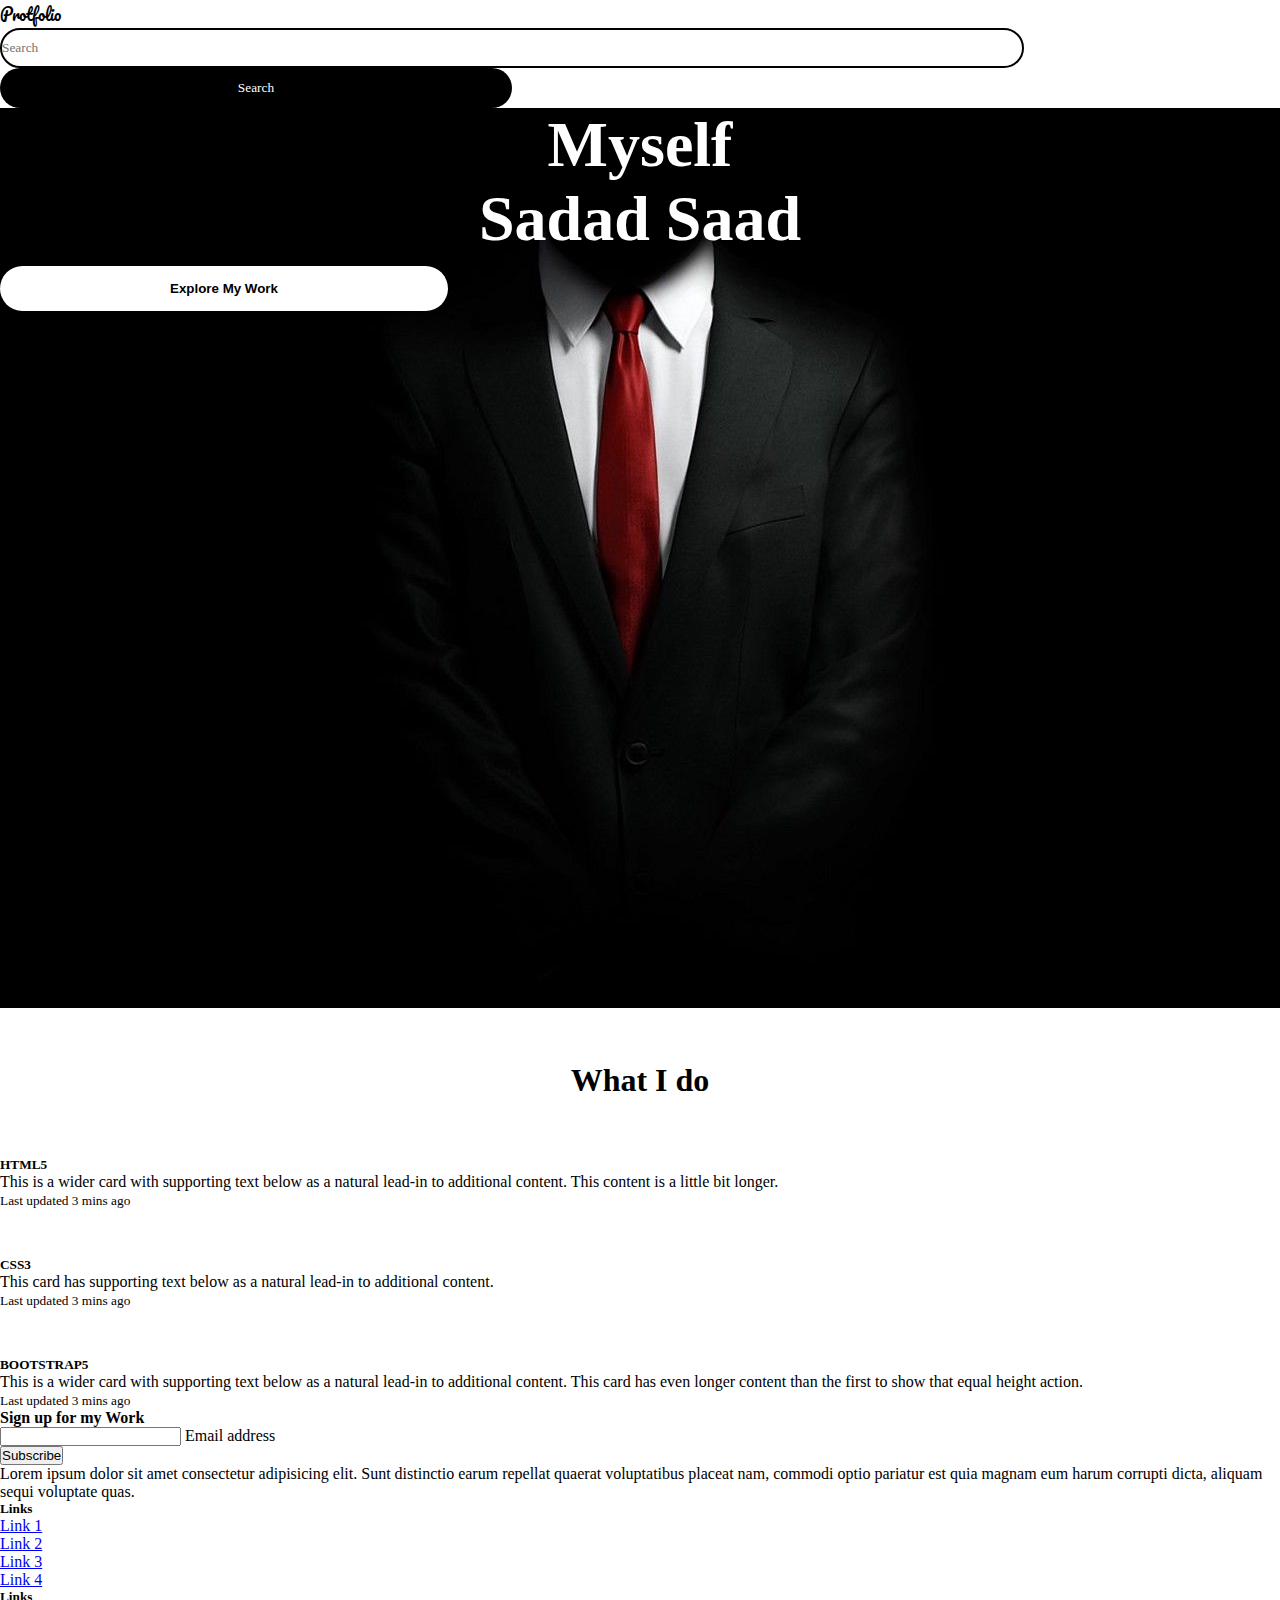
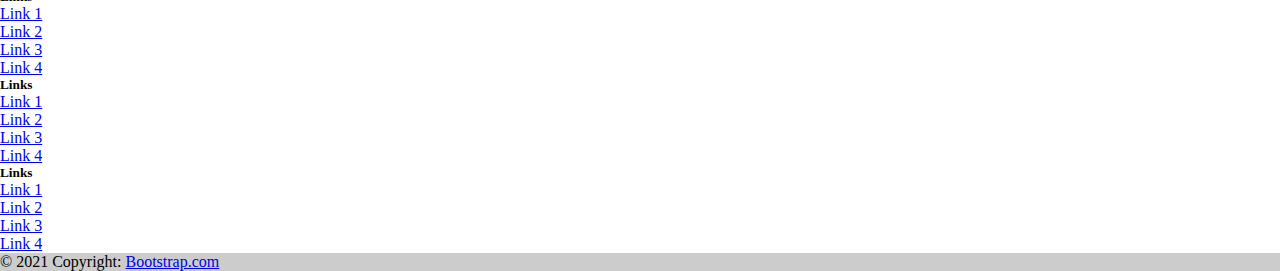
==== index.html @ 34fd71c3 "git add" ====
<!DOCTYPE html>
<html lang="en">
<head>
    <meta charset="UTF-8">
    <meta http-equiv="X-UA-Compatible" content="IE=edge">
    <meta name="viewport" content="width=device-width, initial-scale=1.0">
    <link rel="stylesheet" href="style.css">
    <link rel="preconnect" href="https://fonts.googleapis.com">
<link rel="preconnect" href="https://fonts.gstatic.com" crossorigin>
<link href="https://fonts.googleapis.com/css2?family=Pacifico&display=swap" rel="stylesheet"> 
<link rel="stylesheet" href="https://pro.fontawesome.com/releases/v5.10.0/css/all.css" integrity="sha384-AYmEC3Yw5cVb3ZcuHtOA93w35dYTsvhLPVnYs9eStHfGJvOvKxVfELGroGkvsg+p" crossorigin="anonymous"/>  
<link href="https://cdn.jsdelivr.net/npm/bootstrap@5.1.1/dist/css/bootstrap.min.css" rel="stylesheet" integrity="sha384-F3w7mX95PdgyTmZZMECAngseQB83DfGTowi0iMjiWaeVhAn4FJkqJByhZMI3AhiU" crossorigin="anonymous">
    <title>My Protfolio</title>

</head>
<body>
    <!--navbar-->
<section>
    <nav class="navbar navbar-light bg-light">
        <div class="container-fluid">
          <a class="navbar-brand">Protfolio</a>
          <form class="d-flex">
            <input class="search" type="search" placeholder="Search" aria-label="Search">
            <button class="btn0" type="submit">Search</button>
          </form>
        </div>
      </nav>
</section>

<!--background-->
<section>
    <div class="main">
        <div class="container py-5">
        <div class="row py-4">
            <div class="col-lg-7 pt-5 text-center">
    <h1>Myself<br> Sadad Saad</h1>
   <a href="explore.html">  <button class="btn1 mt-3">Explore My Work</button></a>
            </div>
            </div>
        </div>
    </div>

</section>
<br><br><br>
<!--what-->

<h1>What I do</h1>


<section>
    <div class="card-group">
        <div class="card">
     
          <div class="card-body">
            <i class="fab fa-html5"></i>
            <h5 class="card-title">HTML5</h5>
            <p class="card-text">This is a wider card with supporting text below as a natural lead-in to additional content. This content is a little bit longer.</p>
            <p class="card-text"><small class="text-muted">Last updated 3 mins ago</small></p>
          </div>
        </div>
        <div class="card">
          <div class="card-body">
       <i class="fab fa-css3"></i>
            <h5 class="card-title">CSS3</h5>
            <p class="card-text">This card has supporting text below as a natural lead-in to additional content.</p>
            <p class="card-text"><small class="text-muted">Last updated 3 mins ago</small></p>
          </div>
        </div>
        <div class="card">
  
          <div class="card-body">
            <i class="fab fa-bootstrap"></i>
            <h5 class="card-title">BOOTSTRAP5</h5>
            <p class="card-text">This is a wider card with supporting text below as a natural lead-in to additional content. This card has even longer content than the first to show that equal height action.</p>
            <p class="card-text"><small class="text-muted">Last updated 3 mins ago</small></p>
          </div>
        </div>
      </div>
</section>

</body>

<footer>

    <!-- Footer -->
<footer class="bg-dark text-center text-white">
    <!-- Grid container -->
    <div class="container p-4">
      <!-- Section: Social media -->
      <section class="mb-4">
        <!-- Facebook -->
        <a class="btn btn-outline-light btn-floating m-1" href="#!" role="button"
          ><i class="fab fa-facebook-f"></i
        ></a>
  
        <!-- Twitter -->
        <a class="btn btn-outline-light btn-floating m-1" href="#!" role="button"
          ><i class="fab fa-twitter"></i
        ></a>
  
        <!-- Google -->
        <a class="btn btn-outline-light btn-floating m-1" href="#!" role="button"
          ><i class="fab fa-google"></i
        ></a>
  
        <!-- Instagram -->
        <a class="btn btn-outline-light btn-floating m-1" href="#!" role="button"
          ><i class="fab fa-instagram"></i
        ></a>
  
        <!-- Linkedin -->
        <a class="btn btn-outline-light btn-floating m-1" href="#!" role="button"
          ><i class="fab fa-linkedin-in"></i
        ></a>
  
        <!-- Github -->
        <a class="btn btn-outline-light btn-floating m-1" href="#!" role="button"
          ><i class="fab fa-github"></i
        ></a>
      </section>
      <!-- Section: Social media -->
  
      <!-- Section: Form -->
      <section class="">
        <form action="">
          <!--Grid row-->
          <div class="row d-flex justify-content-center">
            <!--Grid column-->
            <div class="col-auto">
              <p class="pt-2">
                <strong>Sign up for my Work</strong>
              </p>
            </div>
            <!--Grid column-->
  
            <!--Grid column-->
            <div class="col-md-5 col-12">
              <!-- Email input -->
              <div class="form-outline form-white mb-4">
                <input type="email" id="form5Example2" class="form-control" />
                <label class="form-label" for="form5Example2">Email address</label>
              </div>
            </div>
            <!--Grid column-->
  
            <!--Grid column-->
            <div class="col-auto">
              <!-- Submit button -->
              <button type="submit" class="btn btn-outline-light mb-4">
                Subscribe
              </button>
            </div>
            <!--Grid column-->
          </div>
          <!--Grid row-->
        </form>
      </section>
      <!-- Section: Form -->
  
      <!-- Section: Text -->
      <section class="mb-4">
        <p>
          Lorem ipsum dolor sit amet consectetur adipisicing elit. Sunt distinctio earum
          repellat quaerat voluptatibus placeat nam, commodi optio pariatur est quia magnam
          eum harum corrupti dicta, aliquam sequi voluptate quas.
        </p>
      </section>
      <!-- Section: Text -->
  
      <!-- Section: Links -->
      <section class="">
        <!--Grid row-->
        <div class="row">
          <!--Grid column-->
          <div class="col-lg-3 col-md-6 mb-4 mb-md-0">
            <h5 class="text-uppercase">Links</h5>
  
            <ul class="list-unstyled mb-0">
              <li>
                <a href="#!" class="text-white">Link 1</a>
              </li>
              <li>
                <a href="#!" class="text-white">Link 2</a>
              </li>
              <li>
                <a href="#!" class="text-white">Link 3</a>
              </li>
              <li>
                <a href="#!" class="text-white">Link 4</a>
              </li>
            </ul>
          </div>
          <!--Grid column-->
  
          <!--Grid column-->
          <div class="col-lg-3 col-md-6 mb-4 mb-md-0">
            <h5 class="text-uppercase">Links</h5>
  
            <ul class="list-unstyled mb-0">
              <li>
                <a href="#!" class="text-white">Link 1</a>
              </li>
              <li>
                <a href="#!" class="text-white">Link 2</a>
              </li>
              <li>
                <a href="#!" class="text-white">Link 3</a>
              </li>
              <li>
                <a href="#!" class="text-white">Link 4</a>
              </li>
            </ul>
          </div>
          <!--Grid column-->
  
          <!--Grid column-->
          <div class="col-lg-3 col-md-6 mb-4 mb-md-0">
            <h5 class="text-uppercase">Links</h5>
  
            <ul class="list-unstyled mb-0">
              <li>
                <a href="#!" class="text-white">Link 1</a>
              </li>
              <li>
                <a href="#!" class="text-white">Link 2</a>
              </li>
              <li>
                <a href="#!" class="text-white">Link 3</a>
              </li>
              <li>
                <a href="#!" class="text-white">Link 4</a>
              </li>
            </ul>
          </div>
          <!--Grid column-->
  
          <!--Grid column-->
          <div class="col-lg-3 col-md-6 mb-4 mb-md-0">
            <h5 class="text-uppercase">Links</h5>
  
            <ul class="list-unstyled mb-0">
              <li>
                <a href="#!" class="text-white">Link 1</a>
              </li>
              <li>
                <a href="#!" class="text-white">Link 2</a>
              </li>
              <li>
                <a href="#!" class="text-white">Link 3</a>
              </li>
              <li>
                <a href="#!" class="text-white">Link 4</a>
              </li>
            </ul>
          </div>
          <!--Grid column-->
        </div>
        <!--Grid row-->
      </section>
      <!-- Section: Links -->
    </div>
    <!-- Grid container -->
  
    <!-- Copyright -->
    <div class="text-center p-3" style="background-color: rgba(0, 0, 0, 0.2);">
      © 2021 Copyright:
      <a class="text-white" href="https://mdbootstrap.com/">Bootstrap.com</a>
    </div>
    <!-- Copyright -->
  </footer>
  <!-- Footer -->
</footer>
</html>
---- style.css ----
*{
    margin: 0;
    padding: 0;
}

.btn0:hover{

background-color: white;
color: black;

}
.btn0{
    height: 40px;
    width: 40%;
    outline: none;
    border: none;
    background: rgb(0, 0, 0) ;
    color: white;
    border-radius: 60px;
    font-family: 'Permanent Marker', cursive;
}
.search{
    height: 40px;
    width: 80%;
    border-radius: 60px;
    font-family: 'Permanent Marker', cursive;
    outline: none;
    border: 2px solid rgb(0, 0, 0);
    margin-right: -30px;
}
.navbar-brand{

    font-family: 'Pacifico', cursive;
}
.main{
    background:url("img/“A\ Gentleman’s\ Guide\ to\ Etiquette”\ by\ Cecil\ B_\ Hartley\,\ 1875.jfif")no-repeat;
    background-size: cover;
    height: 100vh;
    width: 100%;
    background-position: 50% 50%;
}
.main h1{
      font-size: 4rem;
      font-weight: 700;
      font-family: 'Pacifico', cursive;
font-family: 'Permanent Marker', cursive;
color: rgb(255, 255, 255);
}
.btn1{
    height:45px
     ;
     width: 35%;
     border: none;
     outline:none ;
     background-color: rgb(255, 255, 255);
     color: rgb(0, 0, 0);
     font-weight: 700;
     border-radius: 60px;
}
.btn1:hover{
background-color: black;
color: cornsilk;

}
.card-title{
    font-family: 'Permanent Marker', cursive;
    font-weight: bold;

}
.fa-html5{
font-size: 42px;
margin-left: 190px;

}
.fa-css3{
    font-size: 42px;
    margin-left: 190px;

}
.fa-bootstrap{
    font-size: 42px;
    margin-left: 190px;
}
h1{
text-align: center;
font-family: 'Permanent Marker', cursive;
margin-bottom: 10px;

}
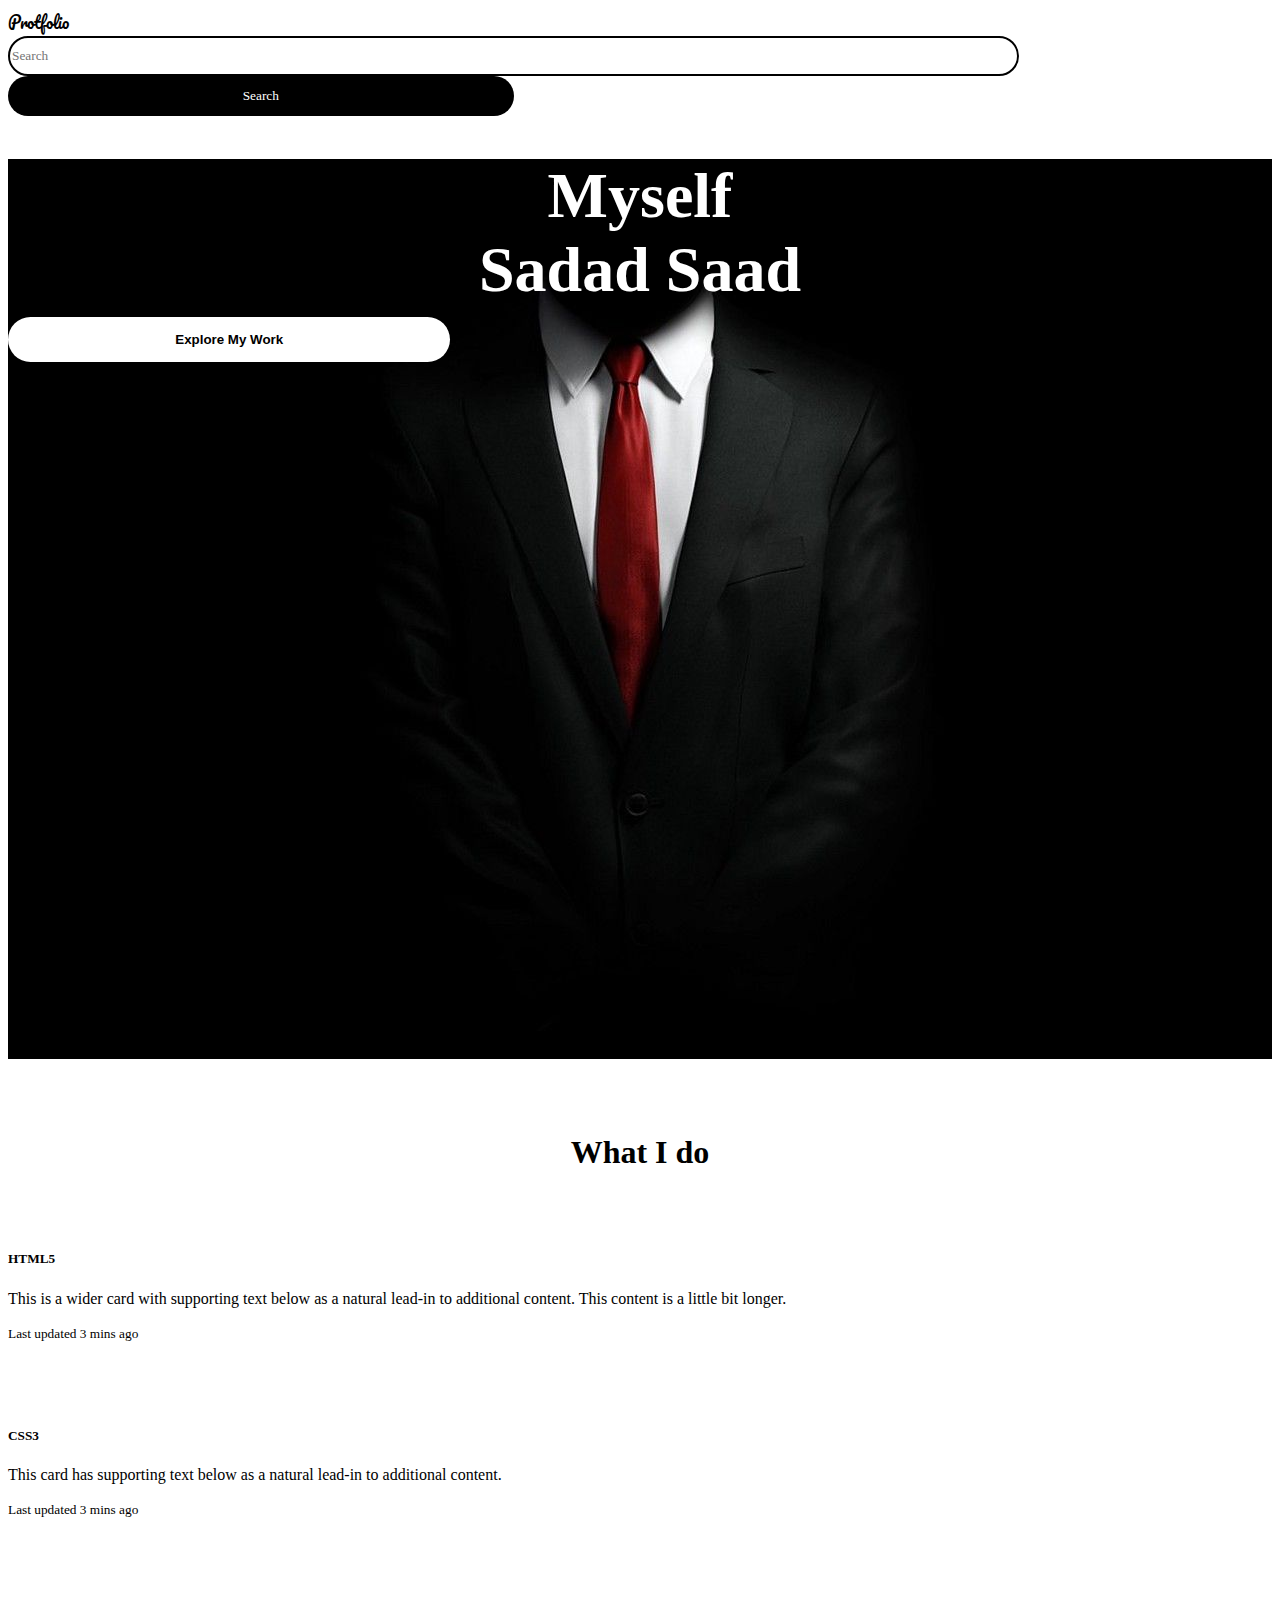
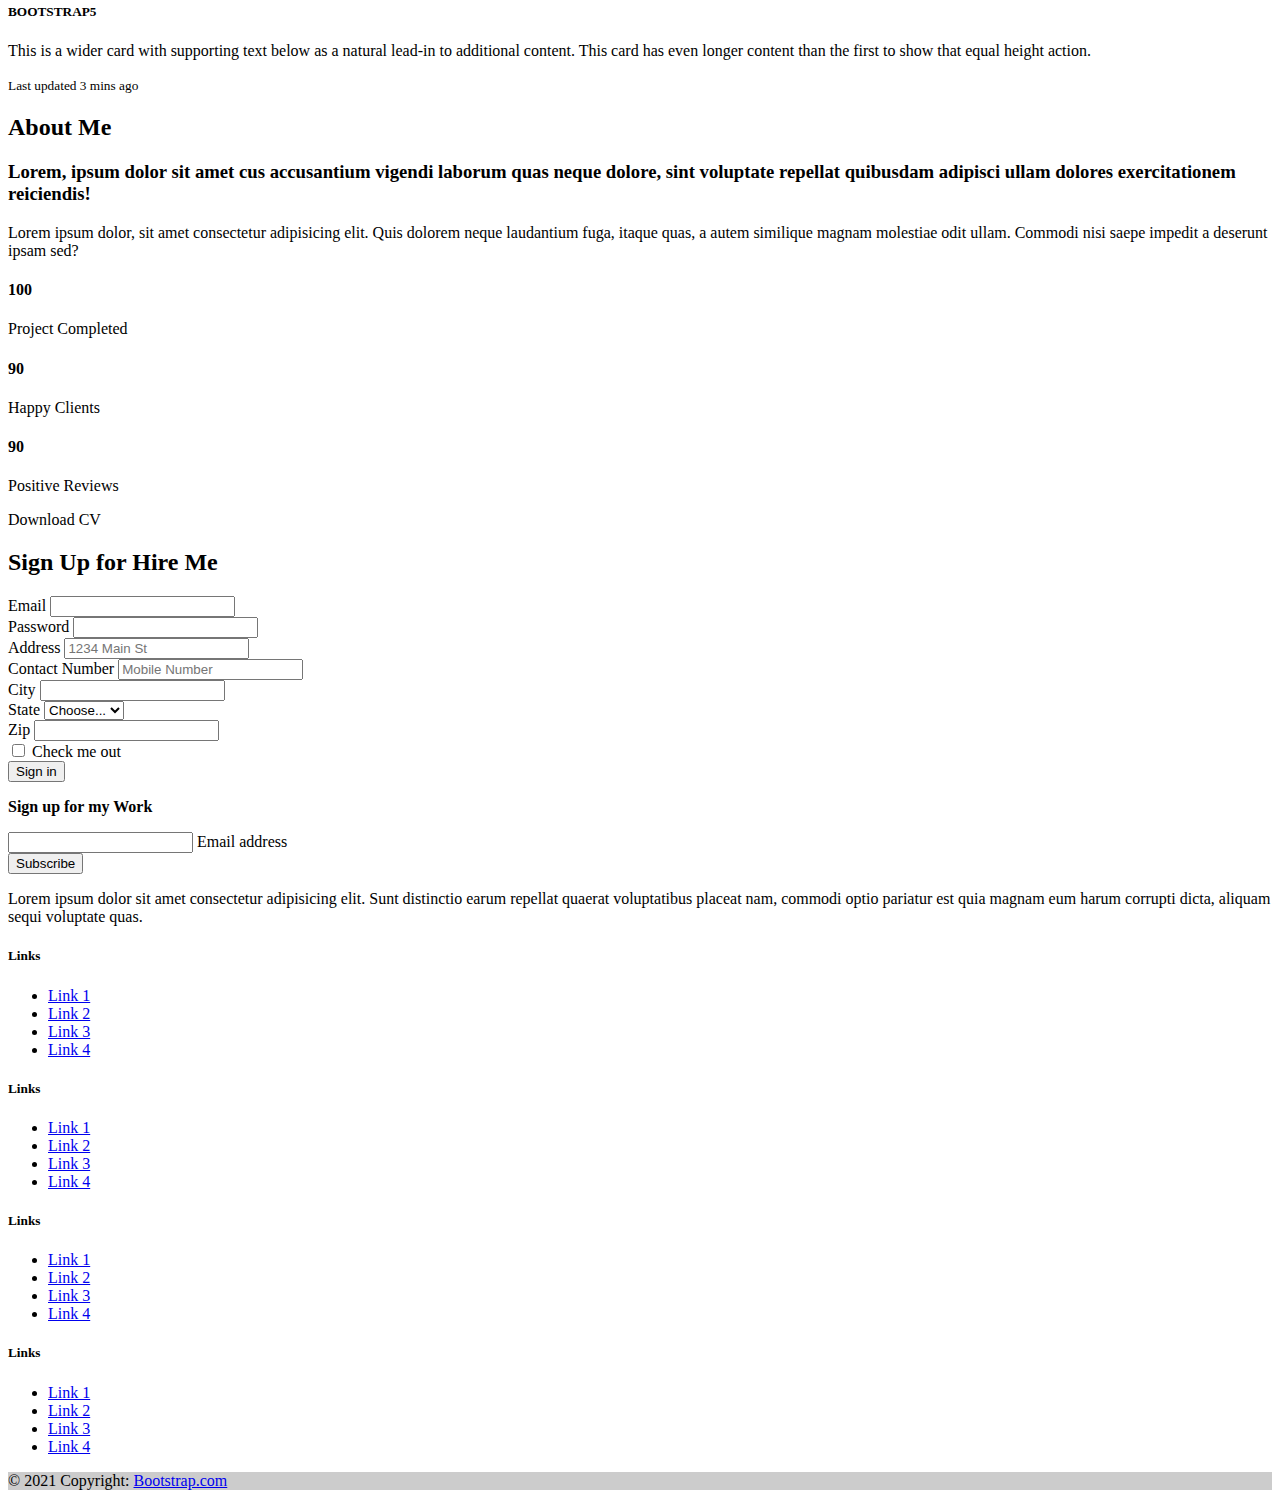
==== commit f815fb34: "commited" ====
--- a/index.html
+++ b/index.html
@@ -34,7 +34,7 @@
         <div class="row py-4">
             <div class="col-lg-7 pt-5 text-center">
     <h1>Myself<br> Sadad Saad</h1>
-   <a href="explore.html">  <button class="btn1 mt-3">Explore My Work</button></a>
+   <a href="#">  <button class="btn1 mt-3">Explore My Work</button></a>
             </div>
             </div>
         </div>
@@ -78,6 +78,117 @@
       </div>
 </section>
 
+
+<section class="about bg-white py-5" id="about">
+  <div class="container-lg py-4">
+    <div class="row justify-content-center">
+      <div class="col-lg-8 ">
+        <div class="section-title text-center">
+  <h2 class="fw-bold mb-5">About Me</h2>
+        </div>
+      </div>
+    </div>
+  </div>
+  <div class="row">
+    <div class="col-md-6">
+  <div class="about-text">
+    <h3 class="fs-4-mb-3">Lorem, ipsum dolor sit amet cus accusantium vigendi laborum quas neque dolore, sint voluptate repellat quibusdam adipisci ullam dolores exercitationem reiciendis!</h3>
+    <p class="text-muted">Lorem ipsum dolor, sit amet consectetur adipisicing elit. Quis dolorem neque laudantium fuga, itaque quas, a autem similique magnam molestiae odit ullam. Commodi nisi saepe impedit a deserunt ipsam sed?</p>
+  </div>
+    </div>
+  
+    <div class="row text-center text-uppercase my-3">
+      <div class="col-sm-4">
+   <div class="fact-item">
+     <h4 class="fs-1 fw-bold">100
+     </h4>
+     <p class="text-muted">Project Completed</p>
+   </div>
+      </div>
+      <div class="col-sm-4">
+        <div class="fact-item">
+          <h4 class="fs-1 fw-bold">90
+          </h4>
+          <p class="text-muted">Happy Clients</p>
+        </div>
+           </div>
+           <div class="col-sm-4">
+            <div class="fact-item">
+              <h4 class="fs-1 fw-bold">90
+              </h4>
+              <p class="text-muted">Positive Reviews</p>
+            </div>
+               </div>
+    </div>
+    <div class="row">
+      <div class="col-lg-12 d-flex align-items-center">
+        <a class="btn btn-danger me-5">Download CV</a>
+        <div class="social-links">
+          <i class="fab fa-facebook me-2"></i>
+          <i class="fab fa-twitter me-2"></i>
+          <i class="fab fa-instagram me-2"></i>
+          <i class="fab fa-github me-2"></i>
+        </div>
+      </div>
+    </div>
+    <div class="col-md-6">
+      
+    </div>
+  </div>
+  </section>
+
+  <div class="section-title text-center">
+    <h2 class="fw-bold mb-5">Sign Up for Hire Me</h2>
+          </div>
+
+  
+<!--form-->
+
+<form class="row g-3">
+  <div class="col-md-6">
+    <label for="inputEmail4" class="form-label">Email</label>
+    <input type="email" class="form-control" id="inputEmail4">
+  </div>
+  <div class="col-md-6">
+    <label for="inputPassword4" class="form-label">Password</label>
+    <input type="password" class="form-control" id="inputPassword4">
+  </div>
+  <div class="col-12">
+    <label for="inputAddress" class="form-label">Address</label>
+    <input type="text" class="form-control" id="inputAddress" placeholder="1234 Main St">
+  </div>
+  <div class="col-12">
+    <label for="inputAddress2" class="form-label">Contact Number</label>
+    <input type="text" class="form-control" id="inputAddress2" placeholder="Mobile Number">
+  </div>
+  <div class="col-md-6">
+    <label for="inputCity" class="form-label">City</label>
+    <input type="text" class="form-control" id="inputCity">
+  </div>
+  <div class="col-md-4">
+    <label for="inputState" class="form-label">State</label>
+    <select id="inputState" class="form-select">
+      <option selected>Choose...</option>
+      <option>...</option>
+    </select>
+  </div>
+  <div class="col-md-2">
+    <label for="inputZip" class="form-label">Zip</label>
+    <input type="text" class="form-control" id="inputZip">
+  </div>
+  <div class="col-12">
+    <div class="form-check">
+      <input class="form-check-input" type="checkbox" id="gridCheck">
+      <label class="form-check-label" for="gridCheck">
+        Check me out
+      </label>
+    </div>
+  </div>
+  <div class="col-12">
+    <button type="submit" class="btn btn-primary">Sign in</button>
+  </div>
+</form>
+
 </body>
 
 <footer>
--- a/style.css
+++ b/style.css
@@ -1,7 +1,4 @@
-*{
-    margin: 0;
-    padding: 0;
-}
+
 
 .btn0:hover{
 
@@ -86,4 +83,8 @@
 font-family: 'Permanent Marker', cursive;
 margin-bottom: 10px;
 
+}
+.social-links{
+
+    font-size: 25px;
 }